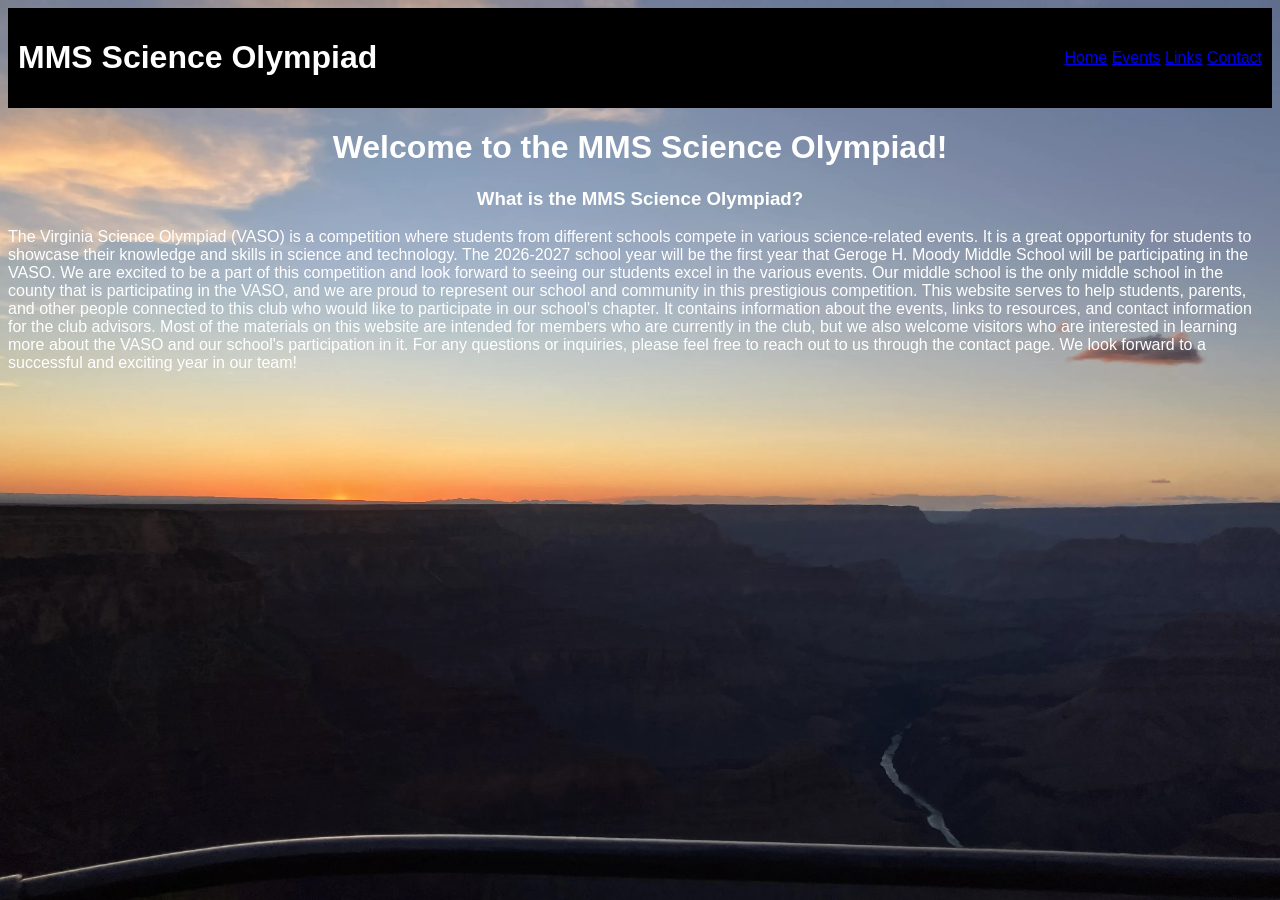
==== index.html @ 28411892 "Add files via upload" ====
<!DOCTYPE html>
<html>
    <head>
        <title>MMS Science Olympiad</title>
        <link rel="icon" type="image/x-icon" href="scienceolympiadvasologo.png">
        <link rel="stylesheet" type="text/css" href="styles.css">
        <meta name="viewport" content="width=device-width, initial-scale=1.0">
    </head>
    <body>
        
        <header class="header">
            <h1 class="logo">MMS Science Olympiad</h1>
            <nav>
                <a href="index.html">Home</a>
                <a href="events.html">Events</a>
                <a href="links.html">Links</a>
                <a href="contact.html">Contact</a>
            </nav>
        </header>
        <h1>Welcome to the MMS Science Olympiad!</h1>
        <h3>What is the MMS Science Olympiad?</h3>
        <p>The Virginia Science Olympiad (VASO) is a competition where students from different schools compete in various science-related events. It is a great opportunity for students to showcase their knowledge and skills in science and technology.
            The 2026-2027 school year will be the first year that Geroge H. Moody Middle School will be participating in the VASO. We are excited to be a part of this competition and look forward to seeing our students excel in the various events.
            Our middle school is the only middle school in the county that is participating in the VASO, and we are proud to represent our school and community in this prestigious competition.
            This website serves to help students, parents, and other people connected to this club who would like to participate in our school's chapter. It contains information about the events, links to resources, and contact information for the club advisors.
            Most of the materials on this website are intended for members who are currently in the club, but we also welcome visitors who are interested in learning more about the VASO and our school's participation in it. For any questions or inquiries, please feel free to reach out to us through the contact page. We look forward to a successful and exciting year in our team!
        </p>
    </body>
</html>
---- styles.css ----
body {
    background-image: url('az_background.jpeg');
    background-size: cover;
    color: white;
    font-family: Arial, sans-serif;
}
::selection {
    background-color: yellow;
    color: black;
}
h1, h2, h3 {
    text-align: center;
}
.header {
    margin: 0px;
    padding: 10px;
    background-color: black;
    display: flex;
    justify-content: space-between;
    align-items: center;
}
a:hover {
    color: white;
    background-color: gray;
}
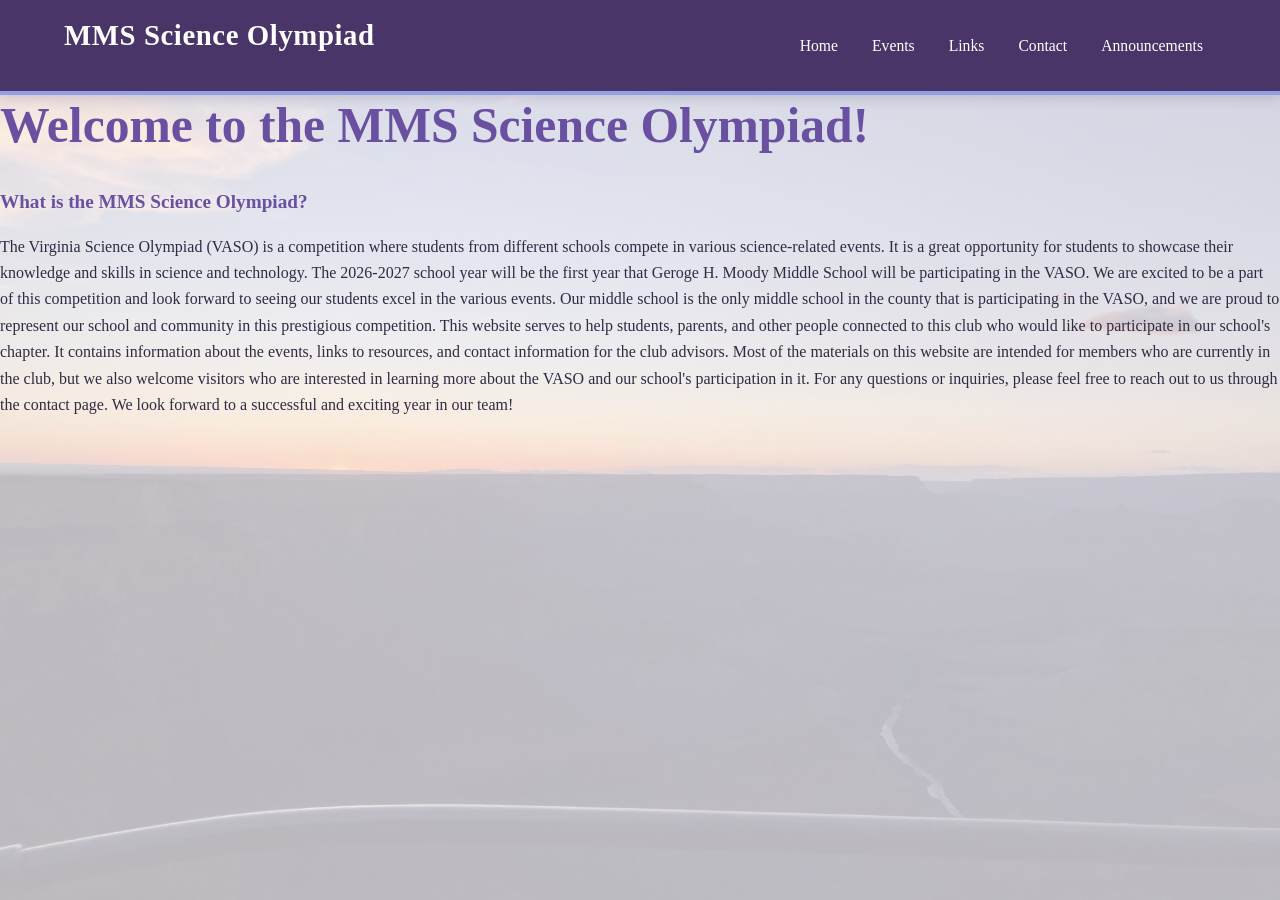
==== commit 37656cbc: "Add announcements link to navigation in index.html Added an announcements page link to the navigatio" ====
--- a/index.html
+++ b/index.html
@@ -15,6 +15,7 @@
                 <a href="events.html">Events</a>
                 <a href="links.html">Links</a>
                 <a href="contact.html">Contact</a>
+                <a href="announcements.html">Announcements</a>
             </nav>
         </header>
         <h1>Welcome to the MMS Science Olympiad!</h1>
@@ -26,4 +27,4 @@
             Most of the materials on this website are intended for members who are currently in the club, but we also welcome visitors who are interested in learning more about the VASO and our school's participation in it. For any questions or inquiries, please feel free to reach out to us through the contact page. We look forward to a successful and exciting year in our team!
         </p>
     </body>
-</html>+</html>
--- a/styles.css
+++ b/styles.css
@@ -1,25 +1,632 @@
+/* ============================================================
+   MMS SCIENCE OLYMPIAD WEBSITE
+   Theme: Violet, Periwinkle, Lavender, and Sage Green
+
+   QUICK EDITING:
+   1. Change the colors in :root.
+   2. Change the background image and opacity in :root.
+   3. Change event image height in :root.
+   4. Edit page text in events.html.
+   ============================================================ */
+
+
+/* ============================================================
+   1. EASY-TO-EDIT SETTINGS
+   ============================================================ */
+
+:root {
+    /* ---------- BACKGROUND IMAGE ---------- */
+
+    --background-image: url("az_background.jpeg");
+
+    /* 0 = invisible, 1 = fully opaque */
+    --background-image-opacity: 0.25;
+
+    /* right center = right-aligned and vertically centered */
+    --background-image-position: right center;
+
+    /* ---------- EVENT IMAGES ---------- */
+
+    --event-image-opacity: 0.88;
+    --event-image-hover-opacity: 1;
+    --event-image-height: 190px;
+
+    /* ---------- THEME COLORS ---------- */
+
+    --violet: #6950a1;
+    --deep-violet: #493568;
+
+    --periwinkle: #929ee8;
+    --light-periwinkle: #cbd0f5;
+
+    --lavender: #e9e1f7;
+    --pale-lavender: #f2edfa;
+
+    --sage: #a9c5a0;
+    --light-sage: #dce9d6;
+    --forest: #405c4a;
+
+    /* ---------- PAGE COLORS ---------- */
+
+    --page-background: #f8f6fc;
+    --card-background: rgba(255, 255, 255, 0.95);
+    --expanded-background: rgba(248, 246, 252, 0.98);
+
+    --text-color: #302b43;
+    --muted-text: #69627a;
+    --white: #ffffff;
+
+    --border-color: #d9cbed;
+
+    /* ---------- LAYOUT ---------- */
+
+    --page-max-width: 1200px;
+    --page-padding: 28px;
+    --card-radius: 12px;
+
+    /* ---------- ANIMATION ---------- */
+
+    --transition-speed: 0.25s;
+}
+
+
+/* ============================================================
+   2. GENERAL PAGE STYLING
+   ============================================================ */
+
+* {
+    box-sizing: border-box;
+}
+
+html {
+    scroll-behavior: smooth;
+    scroll-padding-top: 25px;
+}
+
 body {
-    background-image: url('az_background.jpeg');
+    position: relative;
+    isolation: isolate;
+
+    min-height: 100vh;
+    margin: 0;
+
+    background-color: var(--page-background);
+    color: var(--text-color);
+
+    font-family: Georgia, "Times New Roman", serif;
+    font-size: 16px;
+    line-height: 1.65;
+}
+
+/*
+   The image is a separate layer behind the page.
+   Its opacity does not fade the text or event cards.
+*/
+body::before {
+    content: "";
+
+    position: fixed;
+    inset: 0;
+
+    z-index: -1;
+    pointer-events: none;
+
+    background-image: var(--background-image);
+    background-position: var(--background-image-position);
+    background-repeat: no-repeat;
     background-size: cover;
-    color: white;
-    font-family: Arial, sans-serif;
-}
+
+    opacity: var(--background-image-opacity);
+}
+
+
+/* ============================================================
+   3. HEADINGS AND TEXT
+   ============================================================ */
+
+h1,
+h2,
+h3 {
+    margin-top: 0;
+    color: var(--violet);
+    line-height: 1.25;
+}
+
+h1 {
+    font-size: clamp(2rem, 4vw, 3.1rem);
+}
+
+h2 {
+    font-size: 1.7rem;
+}
+
+h3 {
+    font-size: 1.2rem;
+}
+
+p {
+    margin-top: 0;
+}
+
+a {
+    color: var(--violet);
+    transition:
+        color var(--transition-speed) ease,
+        background-color var(--transition-speed) ease;
+}
+
+a:hover {
+    color: var(--deep-violet);
+}
+
 ::selection {
-    background-color: yellow;
-    color: black;
-}
-h1, h2, h3 {
-    text-align: center;
-}
+    background-color: var(--light-periwinkle);
+    color: var(--text-color);
+}
+
+
+/* ============================================================
+   4. HEADER AND NAVIGATION
+   ============================================================ */
+
 .header {
-    margin: 0px;
-    padding: 10px;
-    background-color: black;
     display: flex;
     justify-content: space-between;
     align-items: center;
-}
-a:hover {
-    color: white;
-    background-color: gray;
-}+    flex-wrap: wrap;
+
+    gap: 18px;
+
+    padding: 18px 5%;
+
+    background-color: var(--deep-violet);
+    color: var(--white);
+
+    border-bottom: 4px solid var(--periwinkle);
+    box-shadow: 0 3px 12px rgba(45, 31, 69, 0.16);
+}
+
+.logo {
+    color: var(--white);
+    text-decoration: none;
+
+    font-size: clamp(1.25rem, 2.5vw, 1.8rem);
+    font-weight: bold;
+    letter-spacing: 0.02em;
+}
+
+.logo:hover {
+    color: var(--light-periwinkle);
+}
+
+.header nav {
+    display: flex;
+    align-items: center;
+    justify-content: center;
+    flex-wrap: wrap;
+
+    gap: 8px;
+}
+
+.header nav a {
+    display: inline-block;
+
+    padding: 8px 13px;
+
+    border-radius: 7px;
+
+    color: var(--white);
+    text-decoration: none;
+    font-size: 0.98rem;
+
+    transition:
+        background-color var(--transition-speed) ease,
+        color var(--transition-speed) ease;
+}
+
+.header nav a:hover,
+.header nav a[aria-current="page"] {
+    background-color: var(--violet);
+    color: var(--white);
+}
+
+
+/* ============================================================
+   5. PAGE INTRODUCTION
+   ============================================================ */
+
+.page-intro {
+    max-width: 850px;
+    margin: 0 auto;
+
+    padding: 65px 24px 40px;
+
+    text-align: center;
+}
+
+.page-intro h1 {
+    margin-bottom: 18px;
+}
+
+.page-intro > p:not(.eyebrow):not(.intro-note) {
+    max-width: 700px;
+    margin-right: auto;
+    margin-left: auto;
+
+    color: var(--text-color);
+    font-size: 1.08rem;
+}
+
+.eyebrow {
+    margin-bottom: 12px;
+
+    color: var(--forest);
+
+    font-family: Arial, sans-serif;
+    font-size: 0.8rem;
+    font-weight: bold;
+    letter-spacing: 0.18em;
+}
+
+.intro-note {
+    max-width: 720px;
+    margin: 24px auto 0;
+
+    padding: 12px 16px;
+
+    background-color: rgba(233, 225, 247, 0.88);
+    border-left: 4px solid var(--periwinkle);
+    border-radius: 5px;
+
+    color: var(--muted-text);
+    font-size: 0.92rem;
+    text-align: left;
+}
+
+
+/* ============================================================
+   6. EVENT GRID
+   ============================================================ */
+
+.events-grid {
+    display: grid;
+    grid-template-columns: repeat(2, minmax(0, 1fr));
+
+    align-items: stretch;
+    gap: 24px;
+
+    width: min(
+        var(--page-max-width),
+        calc(100% - 2 * var(--page-padding))
+    );
+
+    margin: 0 auto 70px;
+}
+
+
+/* ============================================================
+   7. EVENT CARDS
+   ============================================================ */
+
+.event-box {
+    position: relative;
+
+    min-width: 0;
+    padding: 25px;
+
+    background-color: var(--card-background);
+
+    border: 1px solid var(--border-color);
+    border-top: 5px solid var(--periwinkle);
+    border-radius: var(--card-radius);
+
+    box-shadow: 0 4px 14px rgba(70, 52, 105, 0.10);
+
+    cursor: pointer;
+
+    transition:
+        border-color var(--transition-speed) ease,
+        box-shadow var(--transition-speed) ease,
+        background-color var(--transition-speed) ease;
+}
+
+.event-box:hover {
+    border-top-color: var(--violet);
+
+    box-shadow: 0 7px 22px rgba(70, 52, 105, 0.16);
+}
+
+.event-box:focus-visible {
+    outline: 3px solid var(--forest);
+    outline-offset: 4px;
+}
+
+.event-number {
+    display: inline-block;
+
+    margin-bottom: 10px;
+    padding: 4px 10px;
+
+    background-color: var(--light-sage);
+    border-radius: 20px;
+
+    color: var(--forest);
+
+    font-family: Arial, sans-serif;
+    font-size: 0.78rem;
+    font-weight: bold;
+    letter-spacing: 0.08em;
+}
+
+.event-box > h2 {
+    margin-bottom: 18px;
+}
+
+.event-summary {
+    margin: 18px 0;
+
+    color: var(--text-color);
+    font-size: 1rem;
+}
+
+.expand-label {
+    display: inline-block;
+
+    margin-top: 5px;
+    padding-bottom: 3px;
+
+    border-bottom: 2px solid var(--light-periwinkle);
+
+    color: var(--violet);
+
+    font-family: Arial, sans-serif;
+    font-size: 0.9rem;
+    font-weight: bold;
+}
+
+
+/* ============================================================
+   8. EVENT IMAGE PLACEHOLDERS
+   ============================================================ */
+
+.image-placeholder {
+    display: block;
+
+    width: 100%;
+    height: var(--event-image-height);
+
+    object-fit: cover;
+    object-position: center;
+
+    background-color: var(--lavender);
+    border: 1px solid var(--border-color);
+    border-radius: 7px;
+
+    opacity: var(--event-image-opacity);
+
+    transition:
+        opacity var(--transition-speed) ease,
+        border-color var(--transition-speed) ease;
+}
+
+.image-placeholder:hover {
+    opacity: var(--event-image-hover-opacity);
+    border-color: var(--periwinkle);
+}
+
+
+/* ============================================================
+   9. EXPANDED EVENT LAYOUT
+   ============================================================ */
+
+/* Hide topic details until an event is opened. */
+.event-details {
+    display: none;
+}
+
+/* Make the selected event span the entire grid width. */
+.events-grid .event-box.expanded {
+    grid-column: 1 / -1;
+
+    padding: 35px;
+
+    background-color: var(--expanded-background);
+
+    border-top: 5px solid var(--sage);
+
+    box-shadow: 0 8px 28px rgba(70, 52, 105, 0.13);
+
+    cursor: default;
+}
+
+/* Make the expanded event's topic sections a two-column grid. */
+.events-grid .event-box.expanded .event-details {
+    display: grid;
+
+    grid-template-columns: repeat(2, minmax(0, 1fr));
+    align-items: stretch;
+
+    gap: 20px;
+
+    margin-top: 30px;
+}
+
+/* Prevent long text from forcing columns beyond their width. */
+.event-details > * {
+    min-width: 0;
+}
+
+
+/* ============================================================
+   10. TOPIC CARDS INSIDE EXPANDED EVENTS
+   ============================================================ */
+
+.event-slot {
+    padding: 22px;
+
+    background-color: var(--pale-lavender);
+
+    border: 1px solid #e1d8ef;
+    border-left: 5px solid var(--sage);
+    border-radius: 8px;
+}
+
+.event-slot h3 {
+    margin-bottom: 14px;
+
+    color: var(--forest);
+    font-size: 1.2rem;
+}
+
+.event-slot ul {
+    margin: 0;
+    padding-left: 22px;
+}
+
+.event-slot li {
+    margin-bottom: 8px;
+    padding-left: 2px;
+
+    color: var(--text-color);
+}
+
+.event-slot li:last-child {
+    margin-bottom: 0;
+}
+
+.event-slot li::marker {
+    color: var(--violet);
+}
+
+
+/* ============================================================
+   11. FOOTER
+   ============================================================ */
+
+.footer {
+    padding: 30px 20px;
+
+    background-color: var(--deep-violet);
+    border-top: 4px solid var(--periwinkle);
+
+    color: var(--white);
+    text-align: center;
+}
+
+.footer p {
+    margin-bottom: 6px;
+}
+
+.footer-note {
+    color: var(--light-periwinkle);
+    font-size: 0.9rem;
+}
+
+
+/* ============================================================
+   12. RESPONSIVE DESIGN: TABLETS
+   ============================================================ */
+
+@media (max-width: 900px) {
+    .events-grid {
+        gap: 18px;
+    }
+
+    .event-box {
+        padding: 20px;
+    }
+
+    .events-grid .event-box.expanded {
+        padding: 25px;
+    }
+
+    .events-grid .event-box.expanded .event-details {
+        gap: 15px;
+    }
+
+    .event-slot {
+        padding: 18px;
+    }
+}
+
+
+/* ============================================================
+   13. RESPONSIVE DESIGN: MOBILE
+   ============================================================ */
+
+@media (max-width: 650px) {
+    .header {
+        flex-direction: column;
+        align-items: center;
+
+        padding: 18px 15px;
+    }
+
+    .header nav {
+        width: 100%;
+        gap: 5px;
+    }
+
+    .header nav a {
+        padding: 8px 10px;
+        font-size: 0.9rem;
+    }
+
+    .page-intro {
+        padding: 42px 20px 28px;
+    }
+
+    .events-grid {
+        grid-template-columns: minmax(0, 1fr);
+
+        width: calc(100% - 30px);
+        gap: 18px;
+
+        margin-bottom: 45px;
+    }
+
+    .event-box {
+        padding: 22px;
+    }
+
+    .events-grid .event-box.expanded {
+        grid-column: 1;
+        padding: 22px;
+    }
+
+    .events-grid .event-box.expanded .event-details {
+        grid-template-columns: minmax(0, 1fr);
+        gap: 15px;
+    }
+
+    .image-placeholder {
+        height: 180px;
+    }
+
+    .event-slot {
+        padding: 18px;
+    }
+
+    .footer {
+        padding: 25px 15px;
+    }
+}
+
+
+/* ============================================================
+   14. REDUCED MOTION ACCESSIBILITY
+   ============================================================ */
+
+@media (prefers-reduced-motion: reduce) {
+    html {
+        scroll-behavior: auto;
+    }
+
+    *,
+    *::before,
+    *::after {
+        transition-duration: 0.01ms !important;
+        animation-duration: 0.01ms !important;
+        animation-iteration-count: 1 !important;
+    }
+}
